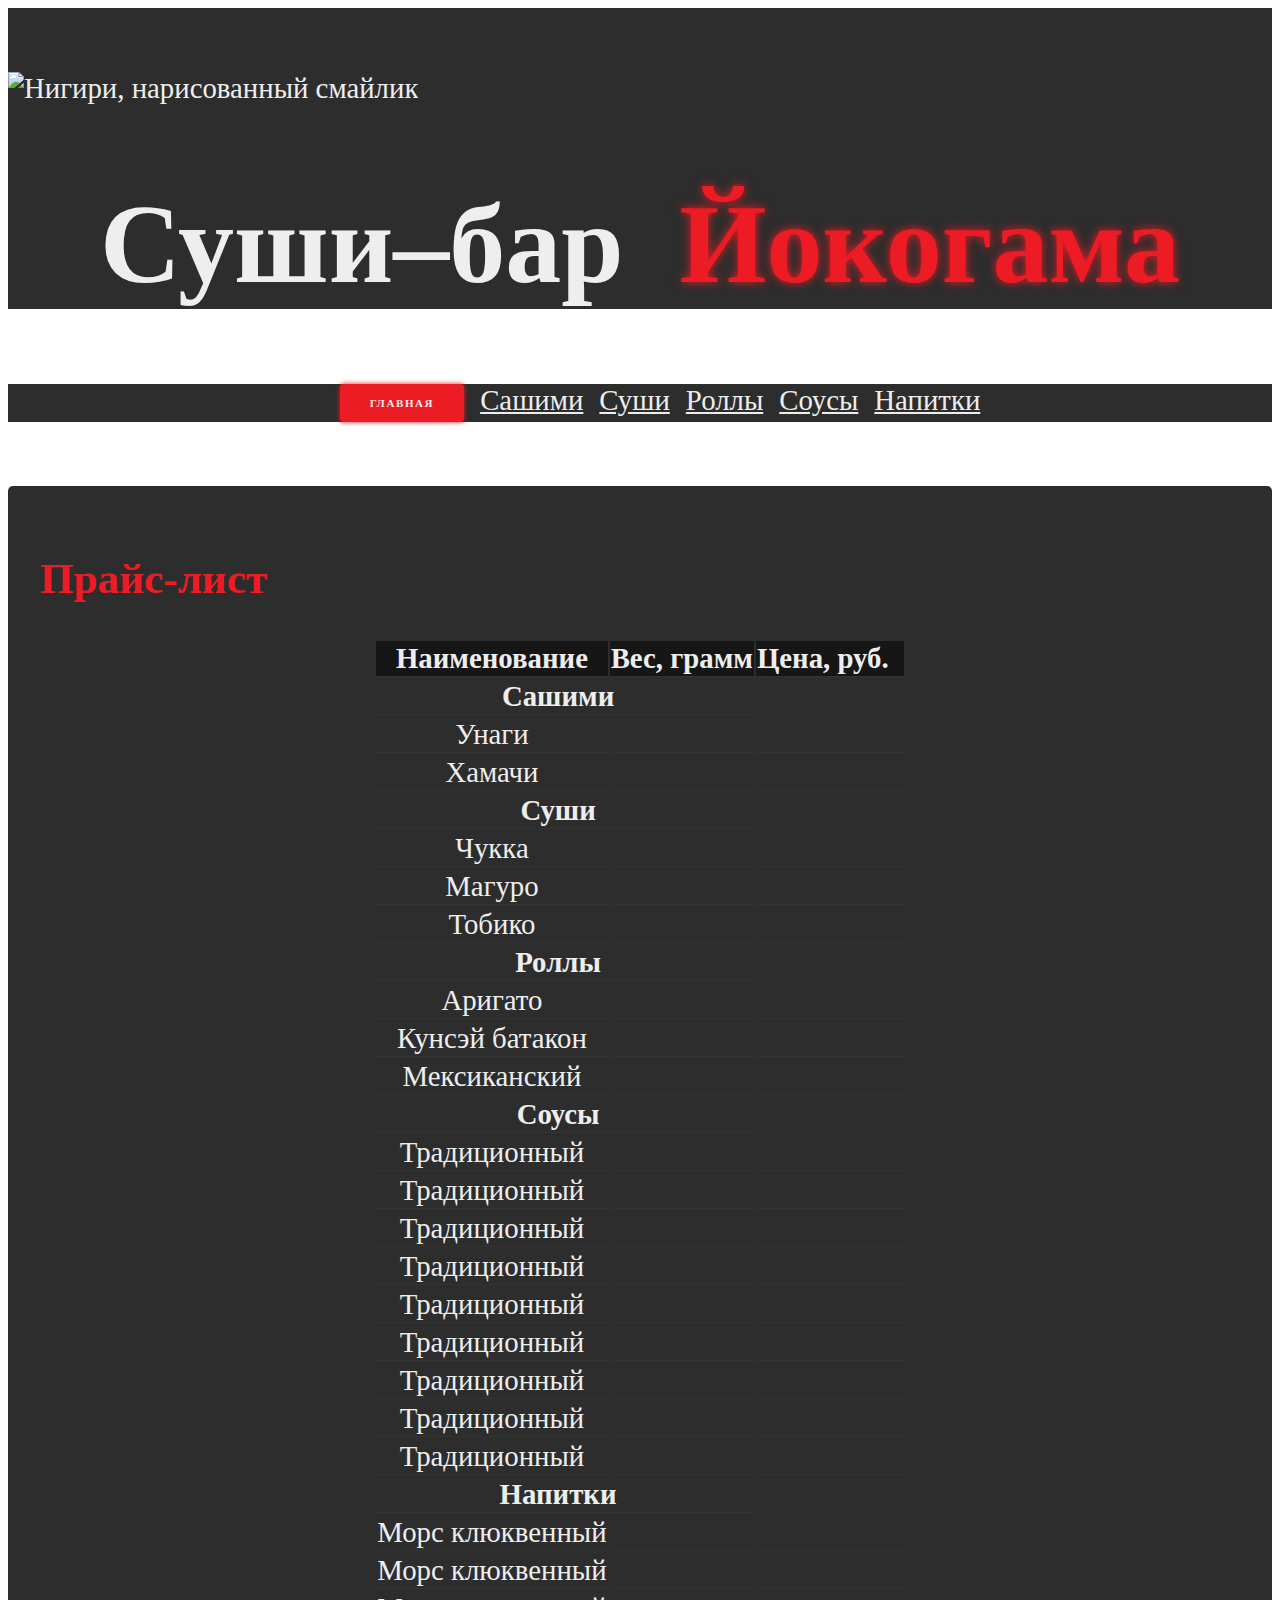
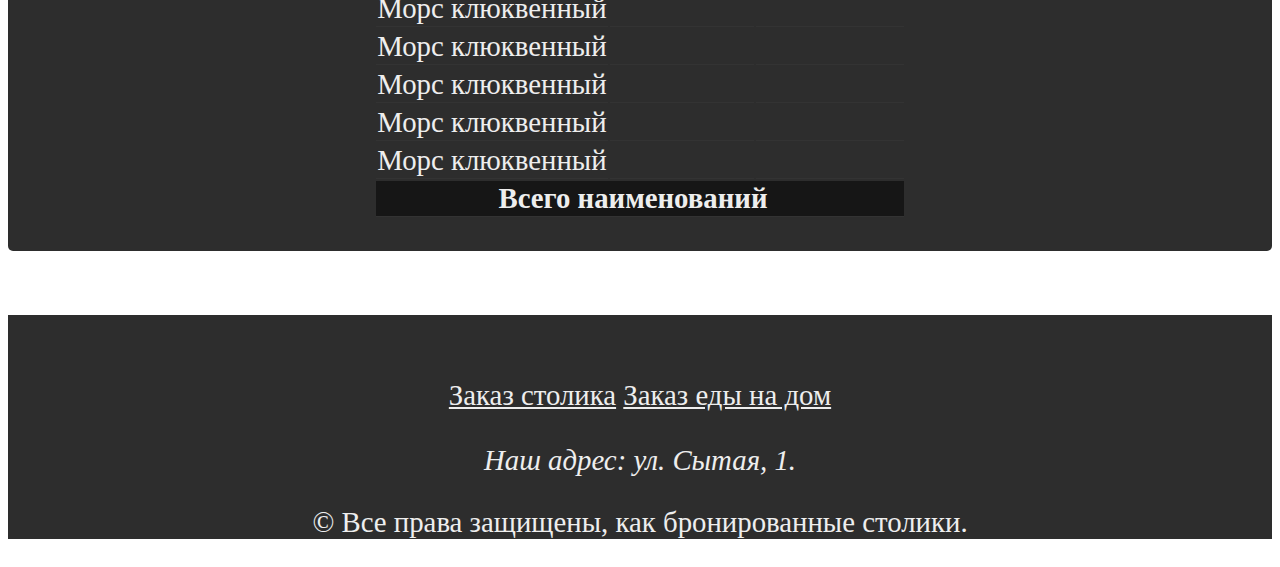
==== pages/pricelist.html @ cc8bf0a5 "изменение внешнего стиля и шрифтов ближе к азиатскому" ====
<!DOCTYPE html>
<html lang="ru">
<head>
   <meta charset="UTF-8">
   <meta http-equiv="X-UA-Compatible" content="IE=edge">
   <meta name="description" content="Суши-бар Йокогама, сашими, суши, роллы, напитки">
   <meta name="keywords" content="суши-бар, Йокогама, сашими, суши, ролл">
   <meta name="Kiryl Kurtsou" content="Web-developer">
   <meta name="generator" content="VSCode">
   <meta name="viewport" content="width=device-width, initial-scale=1.0">
   <title>Йокогама :: Прайс-лист</title>
   <link rel="stylesheet" href="./../styles/normalize.css">
   <link rel="stylesheet" href="./../styles/skeleton.css">
   <link rel="stylesheet" href="./../fonts/stylesheet.css">
   <link rel="stylesheet" href="./../styles/add.css">
</head>
<body class="body-home">
   <header class="header">
      <div class="container">
         <div class="row">
            <div class="three columns u-full-width offset-by-one">
               <img class="u-max-full-width" src="./../images/nigiri.png" alt="Нигири, нарисованный смайлик">
            </div>
            <h1 class="seven columns u-full-width">Суши&ndash;бар &nbsp;<span>Йокогама</span></h1>
         </div>
      </div>
   </header>
   <nav class="nav">
      <div class="container">
         <ul>
            <li class="button--activ">Главная</li>
            <li><a class="button" href="./pages/sashimi.html" target="_blank">Сашими</a></li>
            <li><a class="button" href="./pages/sushi.html" target="_blank">Суши</a></li>
            <li><a class="button" href="./pages/rolls.html" target="_blank">Роллы</a></li>
            <li><a class="button" href="./pages/souse.html" target="_blank">Соусы</a></li>
            <li><a class="button" href="./pages/drinks.html" target="_blank">Напитки</a></li>
         </ul>
      </div>
   </nav>
   <main class="content">
      <div class="container">
         <section class="intro u-full-width">
            <h2>Прайс-лист</h2>
            <table class="table">
               <caption></caption>
               <thead>
                  <tr>
                     <th>Наименование</th>
                     <th>Вес, грамм</th>
                     <th>Цена, руб.</th>
                  </tr>
               </thead>
               <tfoot>
                  <tr>
                     <th colspan="3">Всего наименований</th>
                  </tr>
               </tfoot>
               <tbody>
                  <tr>
                     <th colspan="2">Сашими</th>
                  </tr>
                  <tr>
                     <td>Унаги</td>
                     <td></td>
                     <td></td>
                  </tr>
                  <tr>
                     <td>Хамачи</td>
                     <td></td>
                     <td></td>
                  </tr>
                  <tr>
                     <th colspan="2">Суши</th>
                  </tr>
                  <tr>
                     <td>Чукка</td>
                     <td></td>
                     <td></td>
                  </tr>
                  <tr>
                     <td>Магуро</td>
                     <td></td>
                     <td></td>
                  </tr>
                  <tr>
                     <td>Тобико</td>
                     <td></td>
                     <td></td>
                  </tr>
                  <tr>
                     <th colspan="2">Роллы</th>
                  </tr>
                  <tr>
                     <td>Аригато</td>
                     <td></td>
                     <td></td>
                  </tr>
                  <tr>
                     <td>Кунсэй батакон</td>
                     <td></td>
                     <td></td>
                  </tr>
                  <tr>
                     <td>Мексиканский</td>
                     <td></td>
                     <td></td>
                  </tr>
                  <tr>
                     <th colspan="2">Соусы</th>
                  </tr>
                  <tr>
                     <td>Традиционный</td>
                     <td></td>
                     <td></td>
                  </tr>
                  <tr>
                     <td>Традиционный</td>
                     <td></td>
                     <td></td>
                  </tr>
                  <tr>
                     <td>Традиционный</td>
                     <td></td>
                     <td></td>
                  </tr>
                  <tr>
                     <td>Традиционный</td>
                     <td></td>
                     <td></td>
                  </tr>
                  <tr>
                     <td>Традиционный</td>
                     <td></td>
                     <td></td>
                  </tr>
                  <tr>
                     <td>Традиционный</td>
                     <td></td>
                     <td></td>
                  </tr>
                  <tr>
                     <td>Традиционный</td>
                     <td></td>
                     <td></td>
                  </tr>
                  <tr>
                     <td>Традиционный</td>
                     <td></td>
                     <td></td>
                  </tr>
                  <tr>
                     <td>Традиционный</td>
                     <td></td>
                     <td></td>
                  </tr>
                  <tr>
                     <th colspan="2">Напитки</th>
                  </tr>
                  <tr>
                     <td>Морс клюквенный</td>
                     <td></td>
                     <td></td>
                  </tr>
                  <tr>
                     <td>Морс клюквенный</td>
                     <td></td>
                     <td></td>
                  </tr>
                  <tr>
                     <td>Морс клюквенный</td>
                     <td></td>
                     <td></td>
                  </tr>
                  <tr>
                     <td>Морс клюквенный</td>
                     <td></td>
                     <td></td>
                  </tr>
                  <tr>
                     <td>Морс клюквенный</td>
                     <td></td>
                     <td></td>
                  </tr>
                  <tr>
                     <td>Морс клюквенный</td>
                     <td></td>
                     <td></td>
                  </tr>
                  <tr>
                     <td>Морс клюквенный</td>
                     <td></td>
                     <td></td>
                  </tr>
               </tbody>
            </table>
         </section>
      </div>
   </main>
   <footer class="footer">
      <div class="container">
         <div class="row">
            <div class="buttons-group">
               <a class="button" href="./order.html" target="_blank">Заказ столика</a>
               <a class="button" href="./takeaway.html" target="_blank">Заказ еды на дом</a>
            </div>
            <div>
               <address>Наш адрес: ул. Сытая, 1.</address>
               <p>&copy; Все права защищены, как бронированные столики.</p>
            </div>
         </div>
      </div>
   </footer>
   </div>
</body>
</html>
---- styles/add.css ----
/* 
*  Добавление своих стилей
*  12.02.2023
*/ 

.body-home {
   font-size: 1.8em;
   font-family: Hi-xiaobo;
   background-image: url(./../images/bg1.jpg);
   background-position: center center;
   background-size: cover;
   background-attachment: fixed;
}

.header,
.footer {
   padding-top: 4rem;
}

.header,
.nav,
.footer {
   background-color: rgba(22, 22, 22, 0.9);
   color: rgb(238, 238, 238);
}

.header h1 {
   font-size: 7rem;
   text-align: center;
   /* градиент текста */
   /* background: linear-gradient(45deg, #f0945b ,  #76c564 );
   -webkit-background-clip: text;
   -webkit-text-fill-color: transparent; */
}

.header h1 > span {
   font-weight: 800;
   color: rgba(237, 27, 36, 1);
   text-shadow: 0 0 10px rgba(237, 27, 36, 1);
}

.nav ul {
   list-style-type: none;
   display: flex;
   justify-content: center;
   flex-wrap: wrap;
   margin-bottom: 0;
}

.nav ul > li + li {
   margin-left: 1rem;
}

/* переопределяем цветовую гамму кнопкам */
.nav li > .button,
.intro p > .button,
.footer .button {
   margin-bottom: 0;
   color: rgb(238, 238, 238);
   transition-duration: .4s;
}

/* переопределяем цветовую гамму кнопкам */
.nav li > .button:hover,
.intro p > .button:hover,
.nav li > .button:focus,
.intro p > .button:focus,
.footer .button:hover,
.footer .button:focus {
   color: rgb(238, 238, 238);
   border-color: rgba(237, 27, 36, 1);
   background-color: rgba(237, 27, 36, 1);
   box-shadow: 0 0 5px rgba(237, 27, 36, 1);
}

.intro p > .button {
   font-size: 1.6rem;
}

/* псевдо-кнопка для пункта */
.button--activ {
   display: inline-block;
   height: 38px;
   padding: 0 30px;
   text-align: center;
   font-size: 11px;
   font-weight: 600;
   line-height: 38px;
   letter-spacing: .1rem;
   text-transform: uppercase;
   text-decoration: none;
   white-space: nowrap;
   background-color: transparent;
   border-radius: 4px;
   cursor: pointer;
   box-sizing: border-box;
   color: rgb(238, 238, 238);
   border-color: rgba(237, 27, 36, 1);
   background-color: rgba(237, 27, 36, 1);
   box-shadow: 0 0 5px rgba(237, 27, 36, 1);
}

.content {
   padding: 4rem 0;
   color: rgb(238, 238, 238);
}

.intro {
   background-color: rgba(22, 22, 22, 0.9);
   padding: 2rem;
   border-radius: 5px;
}

.intro h2 {
   color: rgba(237, 27, 36, 1);
}

.intro h3,
.intro h2 {
   font-weight: 600;
}

footer {
   text-align: center;
}

footer > div > p:first-of-type {
   font-size: 4rem;
}

footer > div > address {
   font-size: 2.5rem;
   color: rgba(237, 27, 36, 1);
}

footer > div > p:last-of-type {
   font-size: 1.2rem;
}

.footer .buttons-group {
   margin-bottom: 2rem;
}

.table {
   max-width: 800px;
   margin: 0 auto;
}

/* переопределяем цветовую гамму */
.table thead  th,
.table tfoot th {
   background-color: rgba(22, 22, 22, 1);
   color: #eee;
   
}

.table th:last-child,
.table td:last-child {
   padding-right: 15px;
}

/* переопределяем цветовую гамму */
.table th,
.table td {
   border-bottom: 1px solid rgb(51, 51, 51);
   text-align: center;
}

input[type="time"] {
   height: 38px;
   padding: 6px 10px; /* The 6px vertically centers text on FF, ignored by Webkit */
   background-color: #fff;
   border: 1px solid #D1D1D1;
   border-radius: 4px;
   box-shadow: none;
   box-sizing: border-box;
   -webkit-appearance: none;
     -moz-appearance: none;
          appearance: none;

}

input[type="submit"] {
   transition-duration: .4s;
}

input[type="submit"]:hover,
input[type="submit"]:focus {
   color: rgb(238, 238, 238);
   border-color: rgba(237, 27, 36, 1);
   background-color: rgba(237, 27, 36, 1);
   box-shadow: 0 0 5px rgba(237, 27, 36, 1);
}
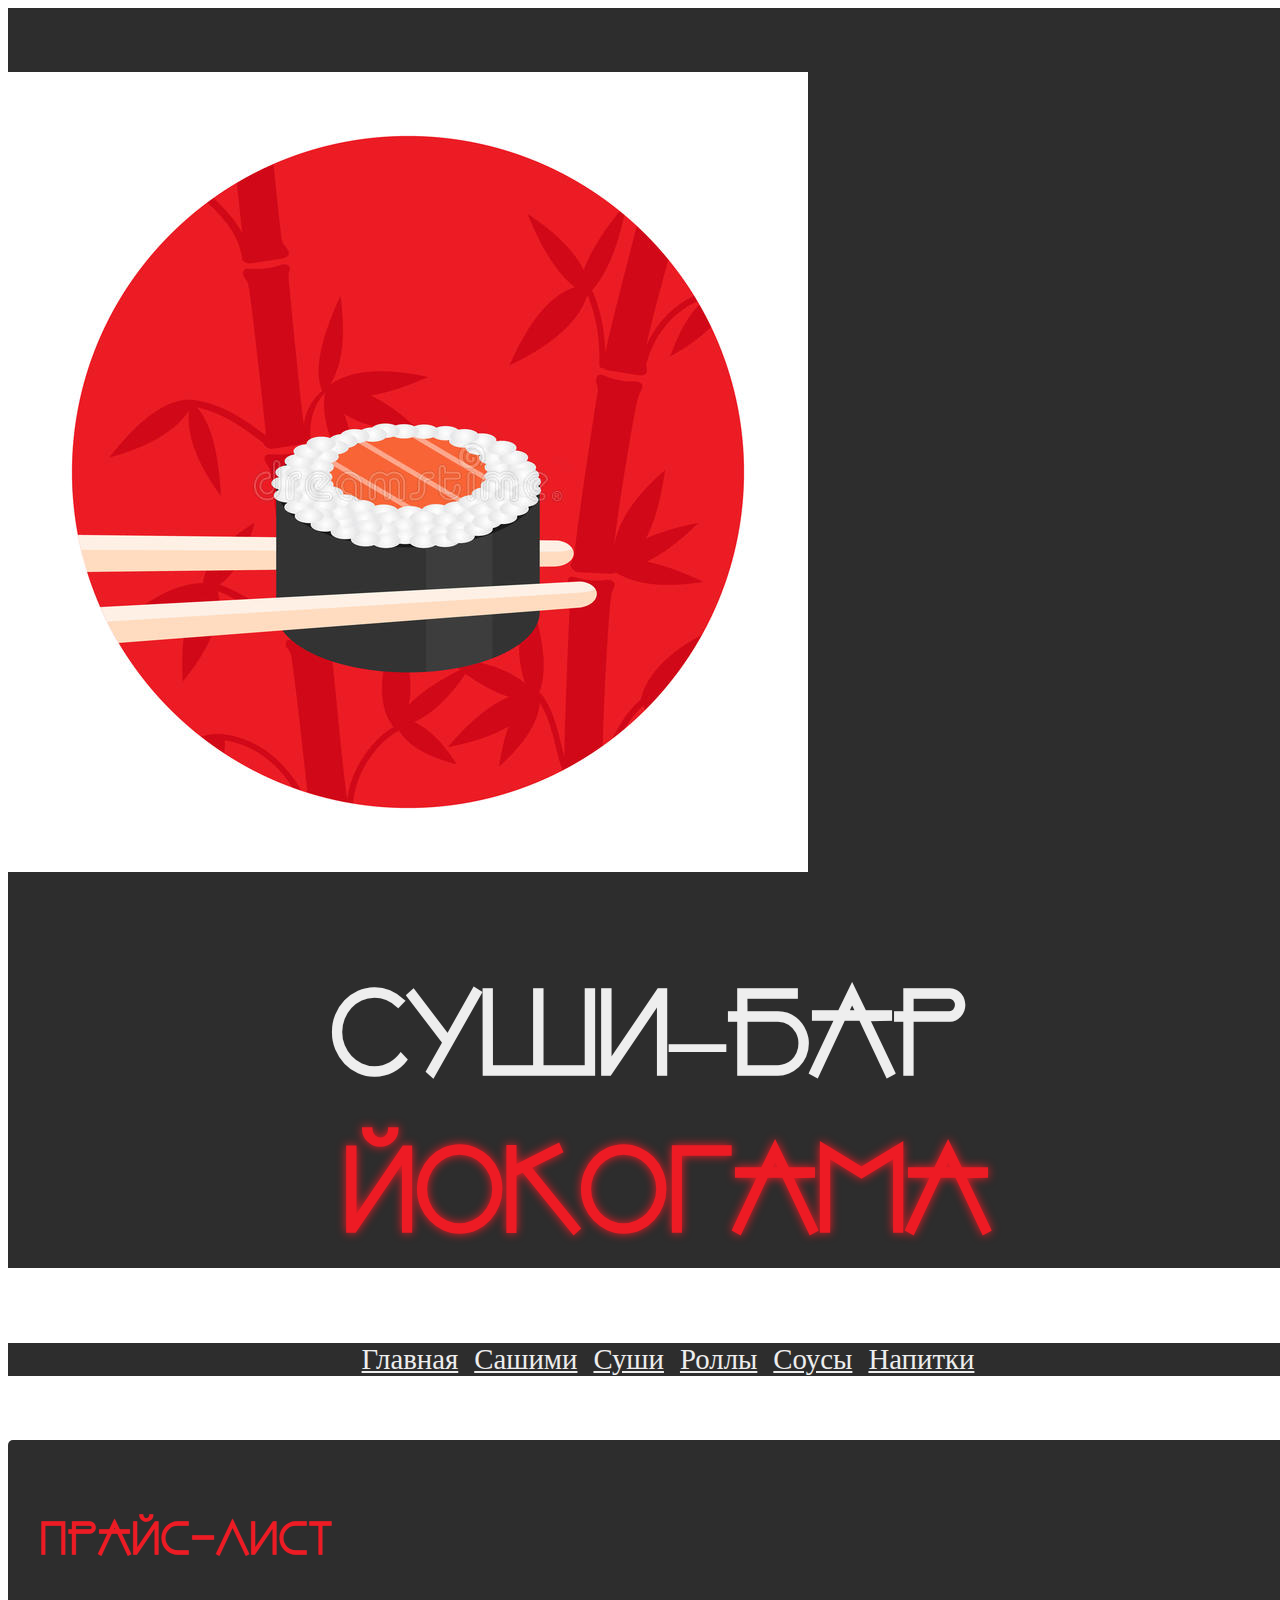
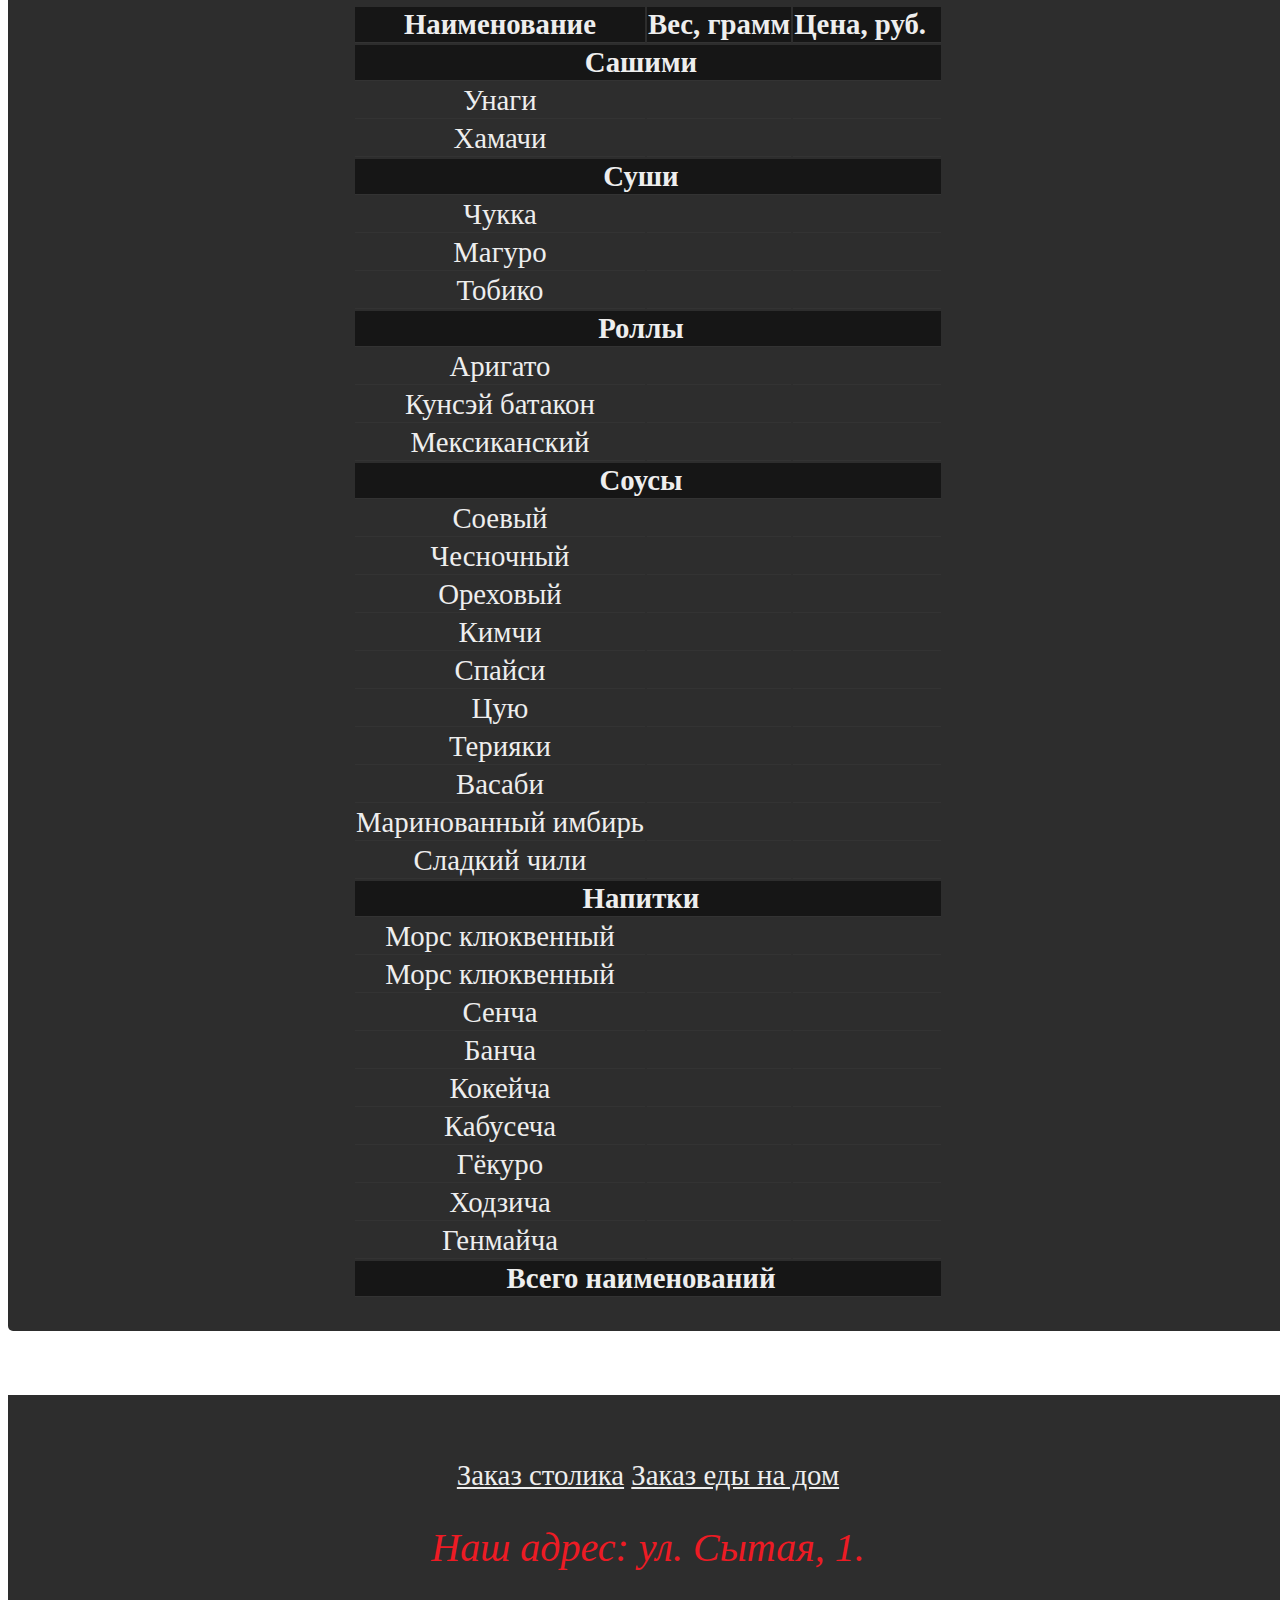
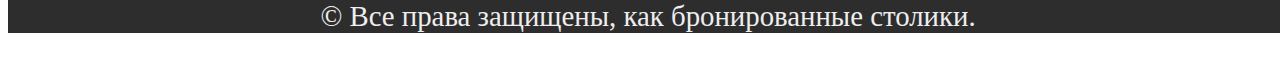
==== commit cd472c31: "добавление column-count" ====
--- a/pages/pricelist.html
+++ b/pages/pricelist.html
@@ -11,15 +11,15 @@
    <title>Йокогама :: Прайс-лист</title>
    <link rel="stylesheet" href="./../styles/normalize.css">
    <link rel="stylesheet" href="./../styles/skeleton.css">
-   <link rel="stylesheet" href="./../fonts/stylesheet.css">
-   <link rel="stylesheet" href="./../styles/add.css">
+   <link rel="stylesheet" href="./../fonts/font.css">
+   <link rel="stylesheet" href="./../styles/main.css">
 </head>
 <body class="body-home">
    <header class="header">
       <div class="container">
          <div class="row">
             <div class="three columns u-full-width offset-by-one">
-               <img class="u-max-full-width" src="./../images/nigiri.png" alt="Нигири, нарисованный смайлик">
+               <img class="u-max-full-width" src="./../images/sushi-img.jpg" alt="roll">
             </div>
             <h1 class="seven columns u-full-width">Суши&ndash;бар &nbsp;<span>Йокогама</span></h1>
          </div>
@@ -28,12 +28,12 @@
    <nav class="nav">
       <div class="container">
          <ul>
-            <li class="button--activ">Главная</li>
-            <li><a class="button" href="./pages/sashimi.html" target="_blank">Сашими</a></li>
-            <li><a class="button" href="./pages/sushi.html" target="_blank">Суши</a></li>
-            <li><a class="button" href="./pages/rolls.html" target="_blank">Роллы</a></li>
-            <li><a class="button" href="./pages/souse.html" target="_blank">Соусы</a></li>
-            <li><a class="button" href="./pages/drinks.html" target="_blank">Напитки</a></li>
+            <li><a class="button" href="./../index.html" target="_blank">Главная</a></li>
+            <li><a class="button" href="./sashimi.html" target="_blank">Сашими</a></li>
+            <li><a class="button" href="./sushi.html" target="_blank">Суши</a></li>
+            <li><a class="button" href="./rolls.html" target="_blank">Роллы</a></li>
+            <li><a class="button" href="./souse.html" target="_blank">Соусы</a></li>
+            <li><a class="button" href="./drinks.html" target="_blank">Напитки</a></li>
          </ul>
       </div>
    </nav>
@@ -57,7 +57,7 @@
                </tfoot>
                <tbody>
                   <tr>
-                     <th colspan="2">Сашими</th>
+                     <th colspan="3">Сашими</th>
                   </tr>
                   <tr>
                      <td>Унаги</td>
@@ -70,7 +70,7 @@
                      <td></td>
                   </tr>
                   <tr>
-                     <th colspan="2">Суши</th>
+                     <th colspan="3">Суши</th>
                   </tr>
                   <tr>
                      <td>Чукка</td>
@@ -88,7 +88,7 @@
                      <td></td>
                   </tr>
                   <tr>
-                     <th colspan="2">Роллы</th>
+                     <th colspan="3">Роллы</th>
                   </tr>
                   <tr>
                      <td>Аригато</td>
@@ -106,55 +106,60 @@
                      <td></td>
                   </tr>
                   <tr>
-                     <th colspan="2">Соусы</th>
-                  </tr>
-                  <tr>
-                     <td>Традиционный</td>
-                     <td></td>
-                     <td></td>
-                  </tr>
-                  <tr>
-                     <td>Традиционный</td>
-                     <td></td>
-                     <td></td>
-                  </tr>
-                  <tr>
-                     <td>Традиционный</td>
-                     <td></td>
-                     <td></td>
-                  </tr>
-                  <tr>
-                     <td>Традиционный</td>
-                     <td></td>
-                     <td></td>
-                  </tr>
-                  <tr>
-                     <td>Традиционный</td>
-                     <td></td>
-                     <td></td>
-                  </tr>
-                  <tr>
-                     <td>Традиционный</td>
-                     <td></td>
-                     <td></td>
-                  </tr>
-                  <tr>
-                     <td>Традиционный</td>
-                     <td></td>
-                     <td></td>
-                  </tr>
-                  <tr>
-                     <td>Традиционный</td>
-                     <td></td>
-                     <td></td>
-                  </tr>
-                  <tr>
-                     <td>Традиционный</td>
-                     <td></td>
-                     <td></td>
-                  </tr>
-                  <tr>
-                     <th colspan="2">Напитки</th>
+                     <th colspan="3">Соусы</th>
+                  </tr>
+                  <tr>
+                     <td>Соевый</td>
+                     <td></td>
+                     <td></td>
+                  </tr>
+                  <tr>
+                     <td>Чесночный</td>
+                     <td></td>
+                     <td></td>
+                  </tr>
+                  <tr>
+                     <td>Ореховый</td>
+                     <td></td>
+                     <td></td>
+                  </tr>
+                  <tr>
+                     <td>Кимчи</td>
+                     <td></td>
+                     <td></td>
+                  </tr>
+                  <tr>
+                     <td>Спайси</td>
+                     <td></td>
+                     <td></td>
+                  </tr>
+                  <tr>
+                     <td>Цую</td>
+                     <td></td>
+                     <td></td>
+                  </tr>
+                  <tr>
+                     <td>Терияки</td>
+                     <td></td>
+                     <td></td>
+                  </tr>
+                  <tr>
+                     <td>Васаби</td>
+                     <td></td>
+                     <td></td>
+                  </tr>
+                  <tr>
+                     <td>Маринованный имбирь</td>
+                     <td></td>
+                     <td></td>
+                  </tr>
+                  <tr>
+                     <td>Сладкий чили</td>
+                     <td></td>
+                     <td></td>
+                  </tr>
+                  <tr>
+                     <th colspan="3">Напитки</th>
                   </tr>
                   <tr>
                      <td>Морс клюквенный</td>
@@ -167,27 +172,37 @@
                      <td></td>
                   </tr>
                   <tr>
-                     <td>Морс клюквенный</td>
-                     <td></td>
-                     <td></td>
-                  </tr>
-                  <tr>
-                     <td>Морс клюквенный</td>
-                     <td></td>
-                     <td></td>
-                  </tr>
-                  <tr>
-                     <td>Морс клюквенный</td>
-                     <td></td>
-                     <td></td>
-                  </tr>
-                  <tr>
-                     <td>Морс клюквенный</td>
-                     <td></td>
-                     <td></td>
-                  </tr>
-                  <tr>
-                     <td>Морс клюквенный</td>
+                     <td>Сенча</td>
+                     <td></td>
+                     <td></td>
+                  </tr>
+                  <tr>
+                     <td>Банча</td>
+                     <td></td>
+                     <td></td>
+                  </tr>
+                  <tr>
+                     <td>Кокейча</td>
+                     <td></td>
+                     <td></td>
+                  </tr>
+                  <tr>
+                     <td>Кабусеча</td>
+                     <td></td>
+                     <td></td>
+                  </tr>
+                  <tr>
+                     <td>Гёкуро</td>
+                     <td></td>
+                     <td></td>
+                  </tr>
+                  <tr>
+                     <td>Ходзича</td>
+                     <td></td>
+                     <td></td>
+                  </tr>
+                  <tr>
+                     <td>Генмайча</td>
                      <td></td>
                      <td></td>
                   </tr>
--- a/fonts/font.css
+++ b/fonts/font.css
@@ -0,0 +1,74 @@
+/* This stylesheet generated by Transfonter (https://transfonter.org) on June 25, 2017 3:51 PM */
+
+@font-face {
+	font-family: 'Acrom';
+	src: url('Acrom-Regular.eot');
+	src: local('Acrom Regular'), local('Acrom-Regular'),
+		url('Acrom-Regular.eot?#iefix') format('embedded-opentype'),
+		url('Acrom-Regular.woff') format('woff'),
+		url('Acrom-Regular.ttf') format('truetype');
+	font-weight: normal;
+	font-style: normal;
+}
+
+@font-face {
+	font-family: 'Acrom';
+	src: url('Acrom-Bold.eot');
+	src: local('Acrom Bold'), local('Acrom-Bold'),
+		url('Acrom-Bold.eot?#iefix') format('embedded-opentype'),
+		url('Acrom-Bold.woff') format('woff'),
+		url('Acrom-Bold.ttf') format('truetype');
+	font-weight: bold;
+	font-style: normal;
+}
+
+@font-face {
+	font-family: 'Acrom';
+	src: url('Acrom-Thin.eot');
+	src: local('Acrom Thin'), local('Acrom-Thin'),
+		url('Acrom-Thin.eot?#iefix') format('embedded-opentype'),
+		url('Acrom-Thin.woff') format('woff'),
+		url('Acrom-Thin.ttf') format('truetype');
+	font-weight: 100;
+	font-style: normal;
+}
+
+@font-face {
+	font-family: 'Acrom';
+	src: url('Acrom-Light.eot');
+	src: local('Acrom Light'), local('Acrom-Light'),
+		url('Acrom-Light.eot?#iefix') format('embedded-opentype'),
+		url('Acrom-Light.woff') format('woff'),
+		url('Acrom-Light.ttf') format('truetype');
+	font-weight: 300;
+	font-style: normal;
+}
+
+@font-face {
+	font-family: 'Acrom';
+	src: url('Acrom-ExtraBold.eot');
+	src: local('Acrom ExtraBold'), local('Acrom-ExtraBold'),
+		url('Acrom-ExtraBold.eot?#iefix') format('embedded-opentype'),
+		url('Acrom-ExtraBold.woff') format('woff'),
+		url('Acrom-ExtraBold.ttf') format('truetype');
+	font-weight: 800;
+	font-style: normal;
+}
+
+@font-face {
+	font-family: 'Acrom';
+	src: url('Acrom-Medium.eot');
+	src: local('Acrom Medium'), local('Acrom-Medium'),
+		url('Acrom-Medium.eot?#iefix') format('embedded-opentype'),
+		url('Acrom-Medium.woff') format('woff'),
+		url('Acrom-Medium.ttf') format('truetype');
+	font-weight: 500;
+	font-style: normal;
+}
+
+@font-face {
+	font-family: 'Nord-Star-Deco';
+	src: url('Nord-Star-Deco.ttf');
+
+	font-style: normal;
+}--- a/styles/main.css
+++ b/styles/main.css
@@ -0,0 +1,274 @@
+/* 
+*  12.02.2023
+*/ 
+html {
+   width: 100%;
+}
+
+.body-home {
+   width: 100%;
+   font-size: 1.8em;
+   font-family: Acrom;
+   background-image: url(./../images/bg1.jpg);
+   background-position: center center;
+   background-size: cover;
+   background-attachment: fixed;
+}
+
+.header,
+.footer {
+   padding-top: 4rem;
+}
+
+.header,
+.nav,
+.footer {
+   background-color: rgba(22, 22, 22, 0.9);
+   color: rgb(238, 238, 238);
+}
+
+.header h1 {
+   font-size: 7rem;
+   font-family: 'Nord-Star-Deco';
+   text-align: center;
+   /* градиент текста */
+   /* background: linear-gradient(45deg, #f0945b ,  #76c564 );
+   -webkit-background-clip: text;
+   -webkit-text-fill-color: transparent; */
+}
+
+.header h1 > span {
+   font-weight: 800;
+   color: rgba(237, 27, 36, 1);
+   text-shadow: 0 0 10px rgba(237, 27, 36, 1);
+}
+
+.nav ul {
+   list-style-type: none;
+   display: flex;
+   justify-content: center;
+   flex-wrap: wrap;
+   margin-bottom: 0;
+}
+
+.nav ul > li + li {
+   margin-left: 1rem;
+}
+
+/* переопределяем цветовую гамму кнопкам */
+.nav li > .button,
+.intro p > .button,
+.footer .button {
+   margin-bottom: 0;
+   color: rgb(238, 238, 238);
+   transition-duration: .4s;
+}
+
+/* переопределяем цветовую гамму кнопкам */
+.nav li > .button:hover,
+.intro p > .button:hover,
+.nav li > .button:focus,
+.intro p > .button:focus,
+.footer .button:hover,
+.footer .button:focus {
+   color: rgb(238, 238, 238);
+   border-color: rgba(237, 27, 36, 1);
+   background-color: rgba(237, 27, 36, 1);
+   box-shadow: 0 0 5px rgba(237, 27, 36, 1);
+}
+
+.intro p > .button {
+   font-size: 1.6rem;
+}
+
+/* псевдо-кнопка для пункта */
+.button--activ {
+   padding: 0 30px;
+   text-align: center;
+   font-size: 11px;
+   font-weight: 600;
+   line-height: 38px;
+   letter-spacing: .1rem;
+   text-transform: uppercase;
+   text-decoration: none;
+   white-space: nowrap;
+   background-color: transparent;
+   border-radius: 4px;
+   cursor: pointer;
+   color: rgb(238, 238, 238);
+   border-color: rgba(237, 27, 36, 1);
+   background-color: rgba(237, 27, 36, 1);
+   box-shadow: 0 0 5px rgba(237, 27, 36, 1);
+}
+
+.content {
+   width: 100%;
+   padding: 4rem 0;
+   color: rgb(238, 238, 238);
+}
+
+.content h2,
+.content h3 {
+   font-family: 'Nord-Star-Deco';
+   letter-spacing: 2px;
+}
+
+.content .drink h3,
+.content .souse h3 {
+   margin-bottom: 0;
+}
+
+.content .drink h3,
+.content .souse h3 {
+   margin-left: 4rem
+}
+
+.content .intro .tea {
+   margin-top: 3rem;
+}
+.intro {
+   background-color: rgba(22, 22, 22, 0.9);
+   padding: 2rem;
+   border-radius: 5px;
+}
+
+.intro h2 {
+   color: rgba(237, 27, 36, 1);
+}
+
+.intro h3,
+.intro h2 {
+   font-weight: 600;
+}
+
+footer {
+   text-align: center;
+}
+
+footer > div > p:first-of-type {
+   font-size: 4rem;
+}
+
+footer address {
+   font-size: 2.5rem;
+   color: rgba(237, 27, 36, 1);
+}
+
+footer > div > p:last-of-type {
+   font-size: 1.2rem;
+}
+
+.footer .buttons-group {
+   margin-bottom: 2rem;
+}
+
+.table {
+   max-width: 800px;
+   margin: 0 auto;
+}
+
+/* переопределяем цветовую гамму */
+.table thead  th,
+.table tfoot th,
+th[colspan] {
+   background-color: rgba(22, 22, 22, 1);
+   color: #eee;
+   
+}
+
+.table th:last-child,
+.table td:last-child {
+   padding-right: 15px;
+}
+
+/* переопределяем цветовую гамму */
+.table th,
+.table td {
+   border-bottom: 1px solid rgb(51, 51, 51);
+   text-align: center;
+}
+
+.content .icon-face {
+   width: 200px;
+   height: 200px;
+   background-image: url(./../images/icons2.png);
+   background-repeat: no-repeat;
+   background-position: -950px -255px;
+   margin-right: 150px;
+   filter: drop-shadow(0 0 5px rgba(237, 27, 36, 1));
+}
+
+.content .icon {
+   width: 200px;
+   height: 200px;
+   background-image: url(./../images/icons2.png);
+   background-repeat: no-repeat;
+   filter: drop-shadow(0 0 5px rgba(237, 27, 36, 1));
+}
+
+.content .i-1 {
+   background-position: -280px -260px;
+   margin-right: 2rem;
+}
+
+.content .i-2 {
+   background-position: -55px -260px;
+   margin-right: 2rem;
+}
+
+.content .i-3 {
+   background-position: -277px -45px;
+   margin-right: 2rem;
+}
+
+.content .mt-5 {
+   margin-top: 5rem;
+}
+
+input[type="time"] {
+   color: rgba(237, 27, 36, 1);
+   height: 38px;
+   padding: 6px 10px; /* The 6px vertically centers text on FF, ignored by Webkit */
+   background-color: #fff;
+   border: 1px solid #D1D1D1;
+   border-radius: 4px;
+   box-shadow: none;
+   box-sizing: border-box;
+   -webkit-appearance: none;
+     -moz-appearance: none;
+          appearance: none;
+
+}
+
+input,
+select {
+   color: rgba(237, 27, 36, 1);
+   font-weight: 600;
+}
+
+input[type="submit"] {
+   transition-duration: .4s;
+   color: #eee;
+}
+
+input[type="submit"]:hover,
+input[type="submit"]:focus {
+   color: rgb(238, 238, 238);
+   border-color: rgba(237, 27, 36, 1);
+   background-color: rgba(237, 27, 36, 1);
+   box-shadow: 0 0 5px rgba(237, 27, 36, 1);
+}
+
+input[type="radio"],
+input[type="checkbox"] {
+   margin-right: 5px;
+}
+
+fieldset {
+   padding: 1rem 0 1rem 1.5rem;
+   border: 1px solid #eee;
+}
+
+select {
+   height: auto;
+}